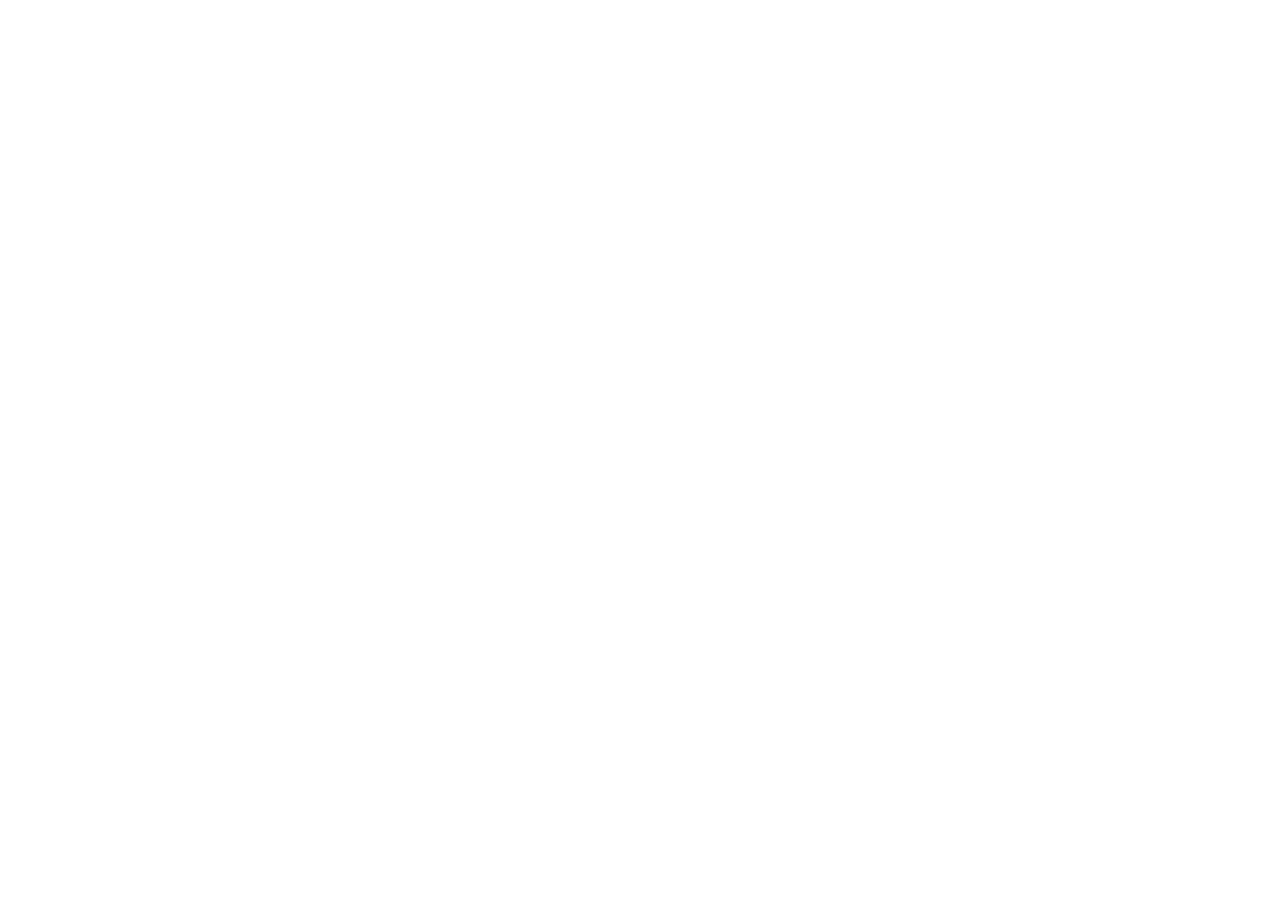
==== pages/about/index.html @ 7943178e "first commit" ====
<!DOCTYPE html>
<html lang="en">
<head>
    <meta charset="UTF-8">
    <meta name="viewport" content="width=device-width, initial-scale=1.0">
    <title>About : Tokoobat</title>
</head>
<body>
    
</body>
</html>
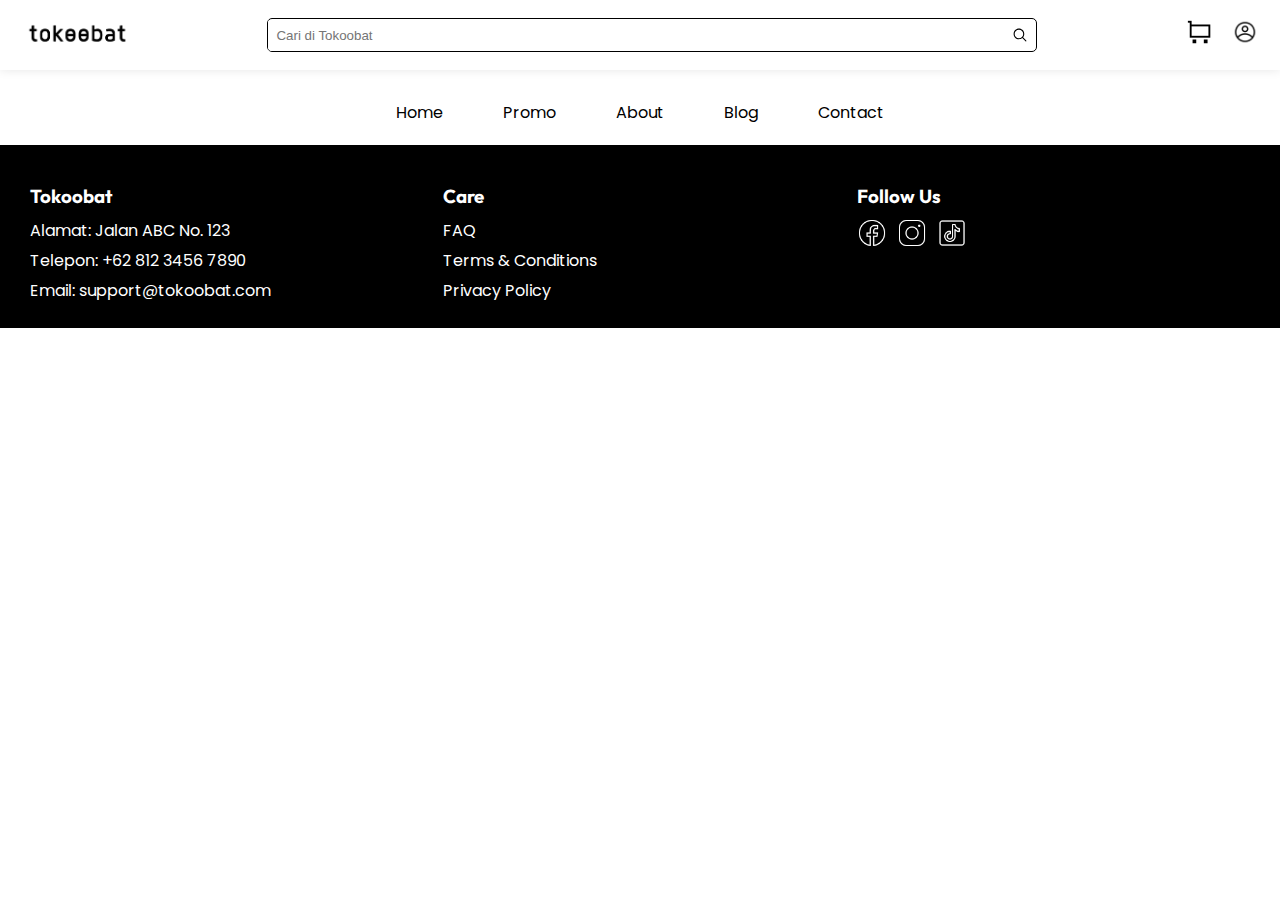
==== commit 27581376: "feat new feature like a cart logic and dom manipulation" ====
--- a/pages/about/index.html
+++ b/pages/about/index.html
@@ -1,11 +1,97 @@
 <!DOCTYPE html>
 <html lang="en">
-<head>
-    <meta charset="UTF-8">
-    <meta name="viewport" content="width=device-width, initial-scale=1.0">
-    <title>About : Tokoobat</title>
-</head>
-<body>
-    
-</body>
-</html>+  <head>
+    <meta charset="UTF-8" />
+    <meta name="viewport" content="width=device-width, initial-scale=1.0" />
+    <link rel="icon" href="../../public/tokoobat-ic-hd-w.png" />
+    <title>Cart : Tokoobat</title>
+    <link rel="stylesheet" href="../../style/style.css" />
+    <link rel="stylesheet" href="./index.css" />
+    <link rel="preconnect" href="https://fonts.googleapis.com" />
+    <link rel="preconnect" href="https://fonts.gstatic.com" crossorigin />
+    <link
+      href="https://fonts.googleapis.com/css2?family=Outfit:wght@700&family=Poppins:ital,wght@0,100;0,200;0,300;0,400;0,500;0,600;0,700;0,800;0,900;1,100;1,200;1,300;1,400;1,500;1,600;1,700;1,800;1,900&display=swap"
+      rel="stylesheet"
+    />
+  </head>
+  <body>
+    <header>
+      <div class="header-top">
+        <img src="../../public/tokoobat.png" alt="Tokoobat Logo" class="logo" />
+        <div class="search-bar-container">
+          <input
+            type="search"
+            class="search-bar"
+            placeholder="Cari di Tokoobat"
+          />
+          <button id="btn-search" class="search-icon">
+            <img
+              src="../../src/icon/icons8-search.svg"
+              alt="Search Icon"
+              class="icon"
+            />
+          </button>
+        </div>
+        <div class="header-icons">
+          <a href="/" class="icon-cart">
+            <img src="../../src/icon/icons8-cart-32.png" alt="Cart" />
+          </a>
+          <a href="./pages/profile/index.html" class="icon-profile">
+            <img src="../../src/icon/icons8-account-64.png" alt="Profile" />
+          </a>
+        </div>
+      </div>
+      <nav class="navbar">
+        <a href="../../index.html">Home</a>
+        <a href="../promo/index.html">Promo</a>
+        <a href="/">About</a>
+        <a href="../blog/index.html">Blog</a>
+        <a href="../contact/index.html">Contact</a>
+      </nav>
+    </header>
+    <main>
+
+    </main>
+    <footer>
+      <div class="footer-container">
+        <div class="tb-details">
+          <h3>Tokoobat</h3>
+          <ul>
+            <li>Alamat: Jalan ABC No. 123</li>
+            <li>Telepon: +62 812 3456 7890</li>
+            <li>Email: support@tokoobat.com</li>
+          </ul>
+        </div>
+        <div class="tb-care">
+          <h3>Care</h3>
+          <ul>
+            <li><a href="#">FAQ</a></li>
+            <li><a href="#">Terms & Conditions</a></li>
+            <li><a href="#">Privacy Policy</a></li>
+          </ul>
+        </div>
+        <div class="tb-sosmed">
+          <h3>Follow Us</h3>
+          <div class="sosmed-icons">
+            <a href="#"
+              ><img
+                src="../../src/icon-sosmed/icons8-facebook-50.png"
+                alt="Facebook"
+            /></a>
+            <a href="#"
+              ><img
+                src="../../src/icon-sosmed/icons8-instagram-50.png"
+                alt="Instagram"
+            /></a>
+            <a href="#"
+              ><img
+                src="../../src/icon-sosmed/icons8-tiktok-50.png"
+                alt="TikTok"
+            /></a>
+          </div>
+        </div>
+      </div>
+    </footer>
+    <script type="module" src="./index.js"></script>
+  </body>
+</html>
--- a/style/style.css
+++ b/style/style.css
@@ -0,0 +1,177 @@
+/* Style untuk Tokoobat */
+
+body {
+    font-family: 'Poppins', sans-serif;
+    margin: 0;
+    padding: 0;
+    background-color: #ffffff;
+    color: #000000;
+  }
+
+/* Header */
+header {
+    background-color: #ffffff;
+    color: #000000;
+    display: flex;
+    flex-direction: column;
+    align-items: center;
+}
+
+.header-top {
+    margin-top: 0;
+    padding: 10px 0;
+    background-color: #ffffff;
+    display: flex;
+    justify-content: space-between;
+    align-items: center;
+    width: 100%;
+    position: fixed;
+    box-shadow: 0 0 10px rgba(0, 0, 0, 0.1);
+}
+
+.logo {
+    height: 50px;
+    margin-left: 20px;
+}
+
+.search-bar-container {
+    display: flex;
+    align-items: center;
+    width: 60%;
+    border: 1px solid #000000;
+    border-radius: 5px;
+    overflow: hidden;
+    background-color: #fff; /* Tambahkan jika diperlukan */
+}
+
+.search-bar {
+    flex: 1;
+    padding: 8px;
+    border: none;
+    outline: none;
+}
+
+.search-bar::-webkit-search-cancel-button {
+    -webkit-appearance: none;
+    height: 0;
+    width: 0;
+    display: none;
+}
+
+.search-icon {
+    background-color: transparent;
+    border: none;
+    padding: 8px;
+    cursor: pointer;
+    display: flex;
+    align-items: center;
+    justify-content: center;
+}
+
+.search-icon .icon {
+    width: 16px;
+    height: 16px;
+    object-fit: contain; /* Sesuaikan ukuran */
+}
+
+
+.header-icons {
+    display: flex;
+    align-items: center;
+    margin-right: 20px;
+}
+
+.header-icons .icon-profile, .icon-cart {
+    margin-left: 15px;
+}
+
+.header-icons img {
+    width: 30px;
+    height: 30px;
+}
+
+.header-icons img:hover {
+    border-radius: 5px;
+    background-color: #f5f5f5;
+}
+/* Navbar */
+
+.navbar {
+    margin: 100px 0 20px 0;
+    display: flex;
+    gap: 60px;
+    justify-content: center;
+    width: 100%;
+}
+
+.navbar a {
+    color: #000000;
+    text-decoration: none;
+}
+
+.navbar a:hover {
+    color: #146C94;
+}
+
+
+/* Footer */
+footer {
+    background-color: #000000;
+    color: #ffffff;
+    padding: 20px;
+    display: flex;
+    justify-content: space-between;
+    align-items: flex-start;
+}
+
+.footer-container {
+    display: flex;
+    justify-content: space-between;
+    width: 100%;
+}
+
+.tb-details, .tb-care, .tb-sosmed {
+    flex: 1;
+    padding: 0 10px;
+}
+
+footer h3 {
+    font-family: 'Outfit', sans-serif;
+    margin-bottom: 10px;
+}
+
+footer ul {
+    list-style: none;
+    padding: 0;
+    margin: 0;
+}
+
+footer ul li {
+    margin: 5px 0;
+}
+
+footer a {
+    color: #ffffff;
+    text-decoration: none;
+}
+
+footer a:hover {
+    text-decoration: underline;
+}
+
+.sosmed-icons {
+    display: flex;
+    align-items: center;
+}
+
+.sosmed-icons img {
+    margin-right: 10px;
+    width: 30px;
+    height: 30px;
+    filter: invert(100%);
+    cursor: pointer;
+}
+
+.sosmed-icons img:hover {
+    opacity: 0.8;
+}
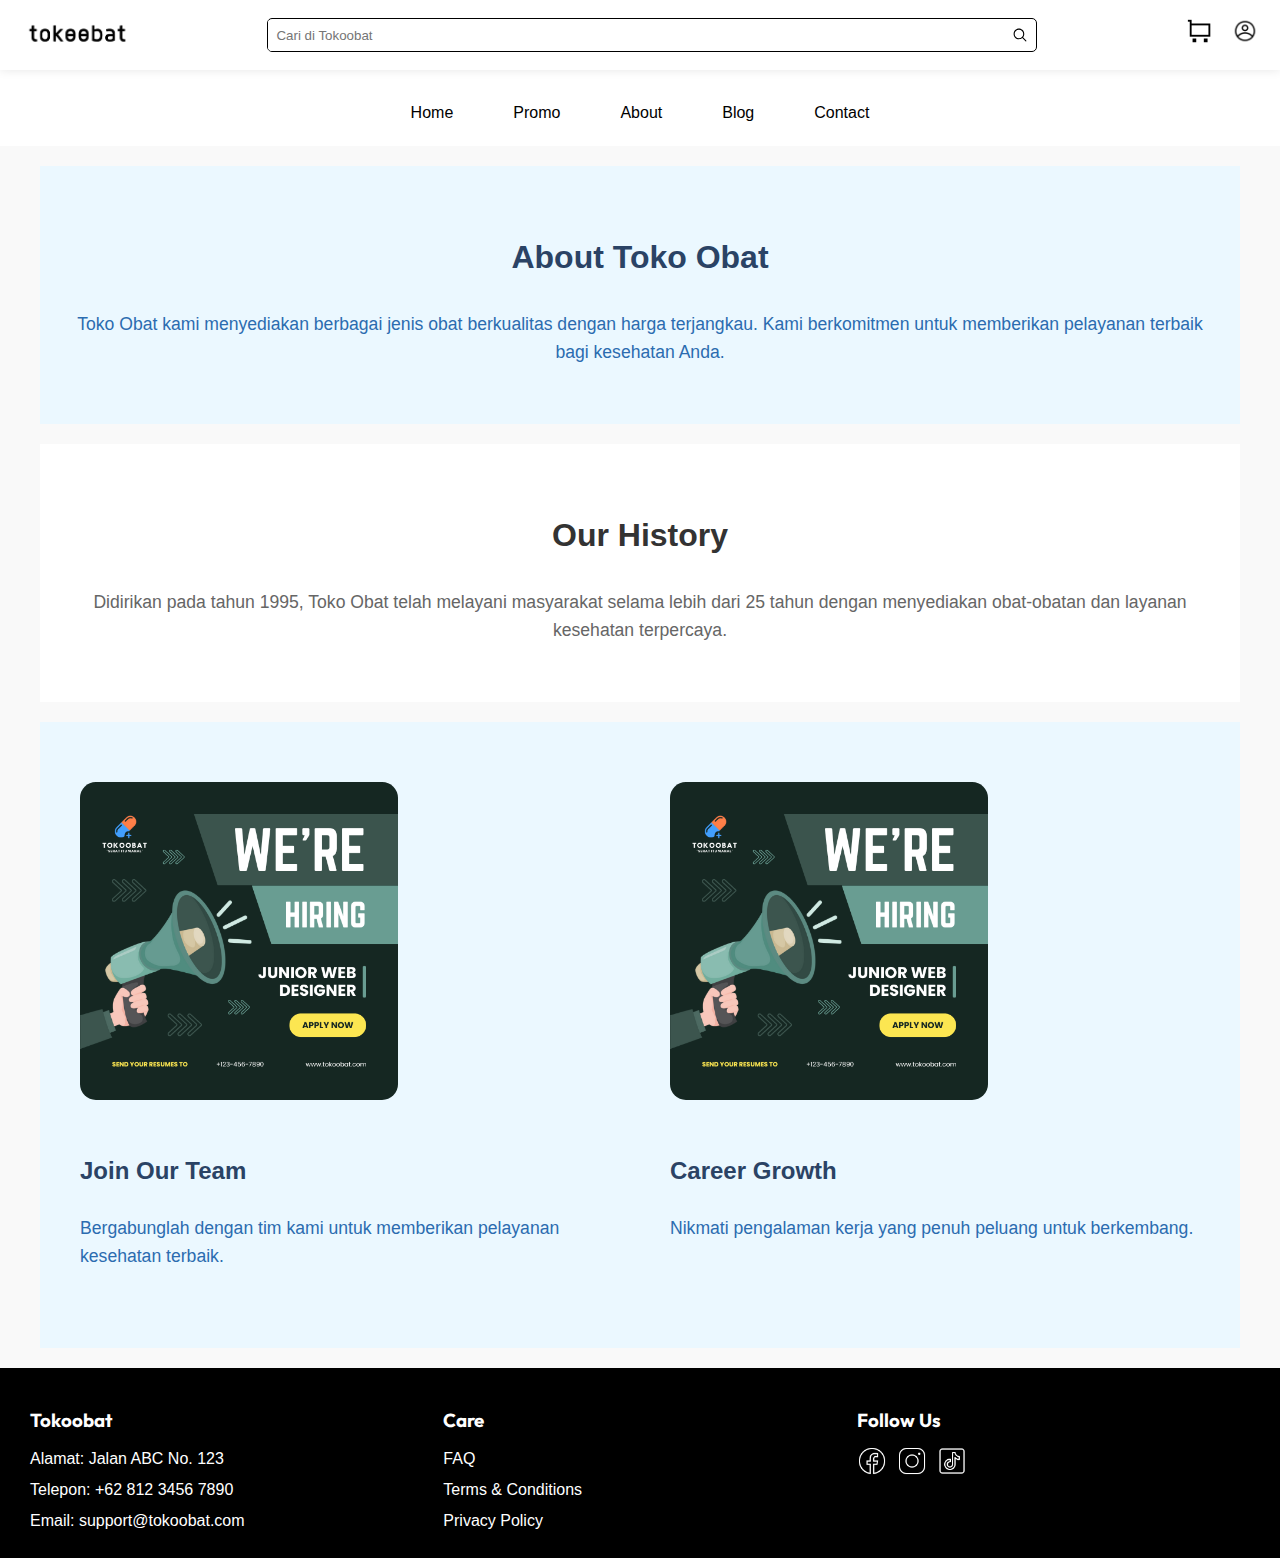
==== commit e459cdf3: "feat our fitur and finall ui" ====
--- a/pages/about/index.html
+++ b/pages/about/index.html
@@ -4,7 +4,7 @@
     <meta charset="UTF-8" />
     <meta name="viewport" content="width=device-width, initial-scale=1.0" />
     <link rel="icon" href="../../public/tokoobat-ic-hd-w.png" />
-    <title>Cart : Tokoobat</title>
+    <title>About : Tokoobat</title>
     <link rel="stylesheet" href="../../style/style.css" />
     <link rel="stylesheet" href="./index.css" />
     <link rel="preconnect" href="https://fonts.googleapis.com" />
@@ -33,7 +33,7 @@
           </button>
         </div>
         <div class="header-icons">
-          <a href="/" class="icon-cart">
+          <a href="../cart/index.html" class="icon-cart">
             <img src="../../src/icon/icons8-cart-32.png" alt="Cart" />
           </a>
           <a href="./pages/profile/index.html" class="icon-profile">
@@ -44,14 +44,41 @@
       <nav class="navbar">
         <a href="../../index.html">Home</a>
         <a href="../promo/index.html">Promo</a>
-        <a href="/">About</a>
+        <a href="../about/index.html">About</a>
         <a href="../blog/index.html">Blog</a>
         <a href="../contact/index.html">Contact</a>
       </nav>
     </header>
     <main>
-
-    </main>
+      <section class="about-tokoobat">
+          <h2>About Toko Obat</h2>
+          <p>
+              Toko Obat kami menyediakan berbagai jenis obat berkualitas dengan harga terjangkau. 
+              Kami berkomitmen untuk memberikan pelayanan terbaik bagi kesehatan Anda.
+          </p>
+      </section>
+  
+      <section class="history-tokoobat">
+          <h2>Our History</h2>
+          <p>
+              Didirikan pada tahun 1995, Toko Obat telah melayani masyarakat selama lebih dari 25 tahun 
+              dengan menyediakan obat-obatan dan layanan kesehatan terpercaya.
+          </p>
+      </section>
+  
+      <section class="job-tokoobat">
+          <div class="left">
+              <img src="../../src/job/job.png" alt="Job Opportunities">
+              <h3>Join Our Team</h3>
+              <p>Bergabunglah dengan tim kami untuk memberikan pelayanan kesehatan terbaik.</p>
+          </div>
+          <div class="right">
+              <img src="../../src/job/job.png" alt="Careers">
+              <h3>Career Growth</h3>
+              <p>Nikmati pengalaman kerja yang penuh peluang untuk berkembang.</p>
+          </div>
+      </section>
+  </main>   
     <footer>
       <div class="footer-container">
         <div class="tb-details">
--- a/style/style.css
+++ b/style/style.css
@@ -110,7 +110,7 @@
 }
 
 .navbar a:hover {
-    color: #146C94;
+    color: #86EE60;
 }
 
 
--- a/pages/about/index.css
+++ b/pages/about/index.css
@@ -0,0 +1,98 @@
+/* Global Styles */
+body {
+    font-family: Arial, sans-serif;
+    line-height: 1.6;
+    margin: 0;
+    padding: 0;
+    color: #333;
+    background-color: #f9f9f9;
+}
+
+main {
+    max-width: 1200px;
+    margin: 0 auto;
+    padding: 20px;
+}
+
+/* About Section */
+.about-tokoobat {
+    background-color: #ebf8ff;
+    text-align: center;
+    padding: 40px 20px;
+    margin-bottom: 20px;
+}
+
+.about-tokoobat h2 {
+    font-size: 2rem;
+    color: #2a4365;
+}
+
+.about-tokoobat p {
+    font-size: 1.1rem;
+    color: #2b6cb0;
+    margin-top: 10px;
+}
+
+/* History Section */
+.history-tokoobat {
+    background-color: #fff;
+    text-align: center;
+    padding: 40px 20px;
+    margin-bottom: 20px;
+}
+
+.history-tokoobat h2 {
+    font-size: 2rem;
+    color: #333;
+}
+
+.history-tokoobat p {
+    font-size: 1.1rem;
+    color: #666;
+    margin-top: 10px;
+}
+
+/* Job Section */
+.job-tokoobat {
+    background-color: #ebf8ff;
+    display: grid;
+    grid-template-columns: 1fr;
+    gap: 20px;
+    padding: 40px 20px;
+    text-align: center;
+}
+
+.job-tokoobat .left,
+.job-tokoobat .right {
+    padding: 20px;
+}
+
+.job-tokoobat img {
+    max-width: 80%;
+    height: auto;
+    margin-bottom: 20px;
+    border-radius: 5%;
+}
+
+.job-tokoobat h3 {
+    font-size: 1.5rem;
+    color: #2a4365;
+}
+
+.job-tokoobat p {
+    font-size: 1.1rem;
+    color: #2b6cb0;
+}
+
+/* Responsive Design */
+@media (min-width: 768px) {
+    .job-tokoobat {
+        grid-template-columns: 1fr 1fr;
+        text-align: left;
+    }
+
+    .job-tokoobat .left img,
+    .job-tokoobat .right img {
+        max-width: 60%;
+    }
+}